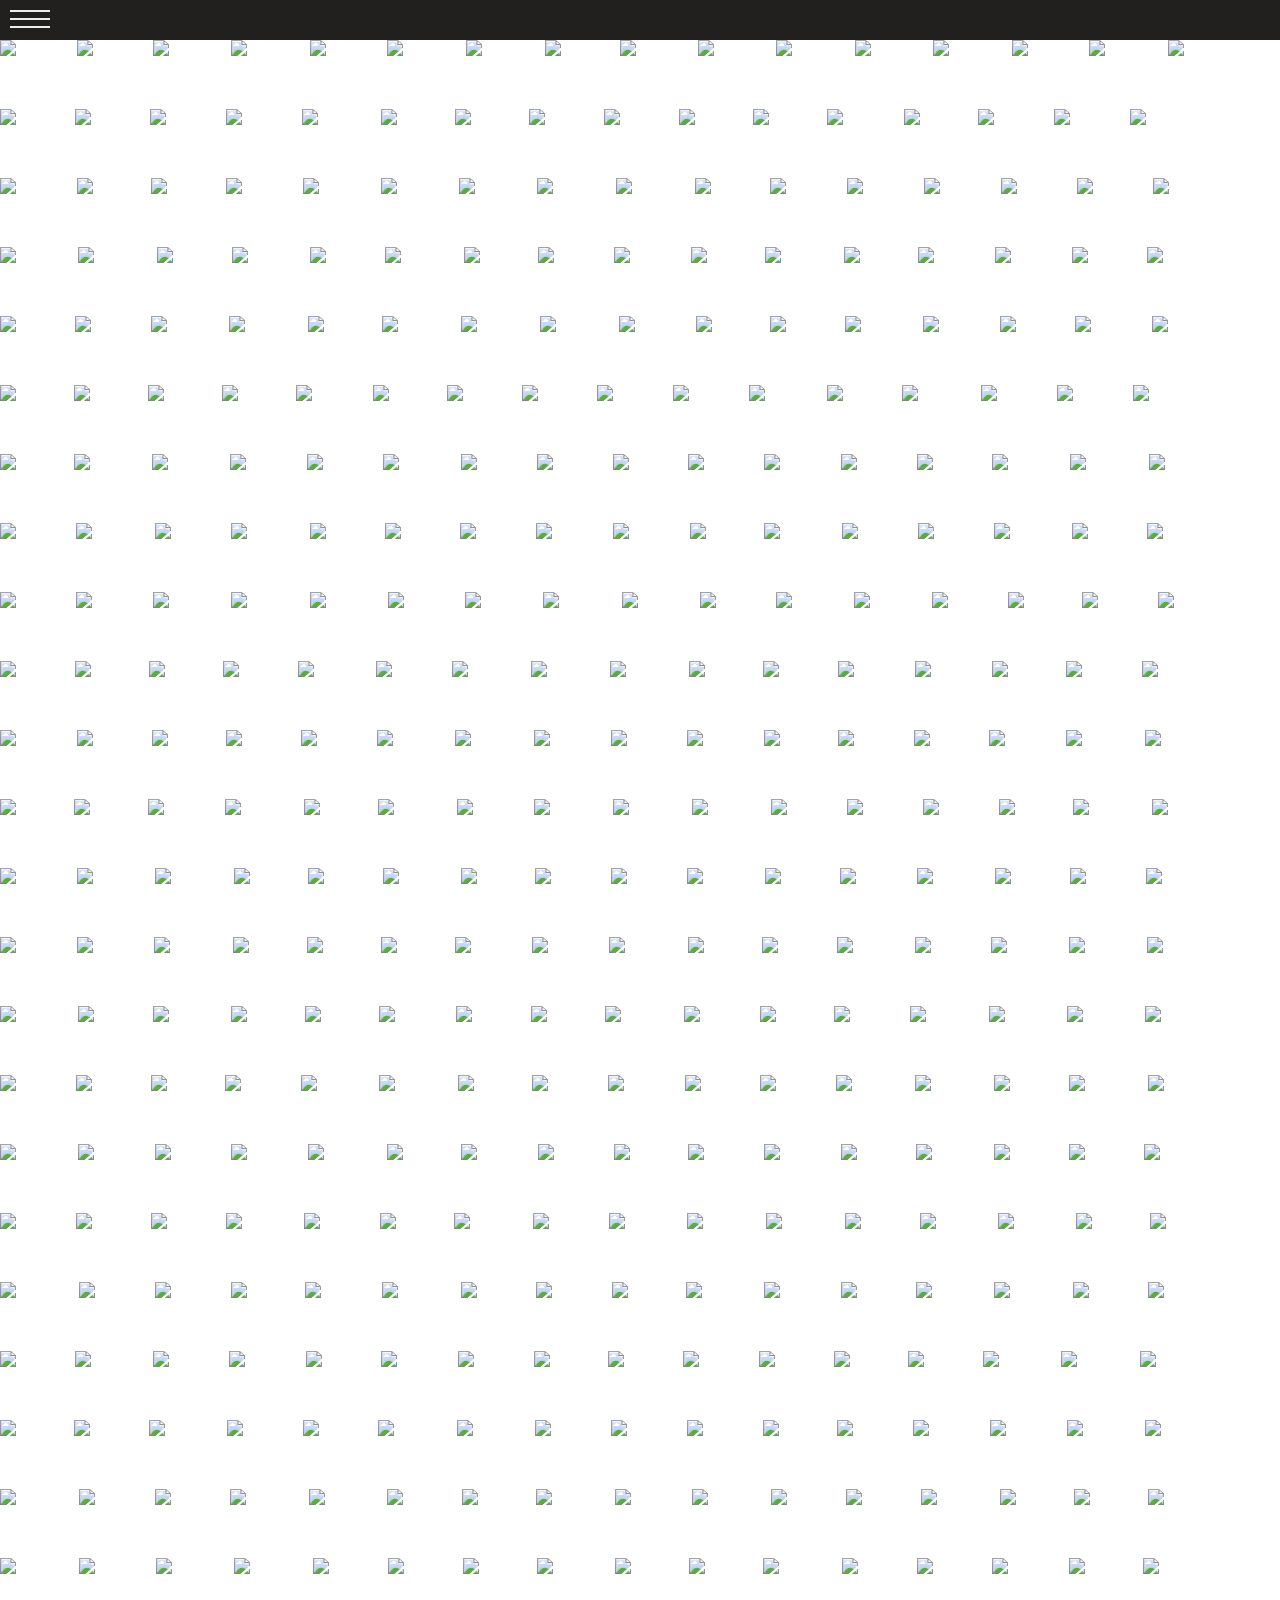
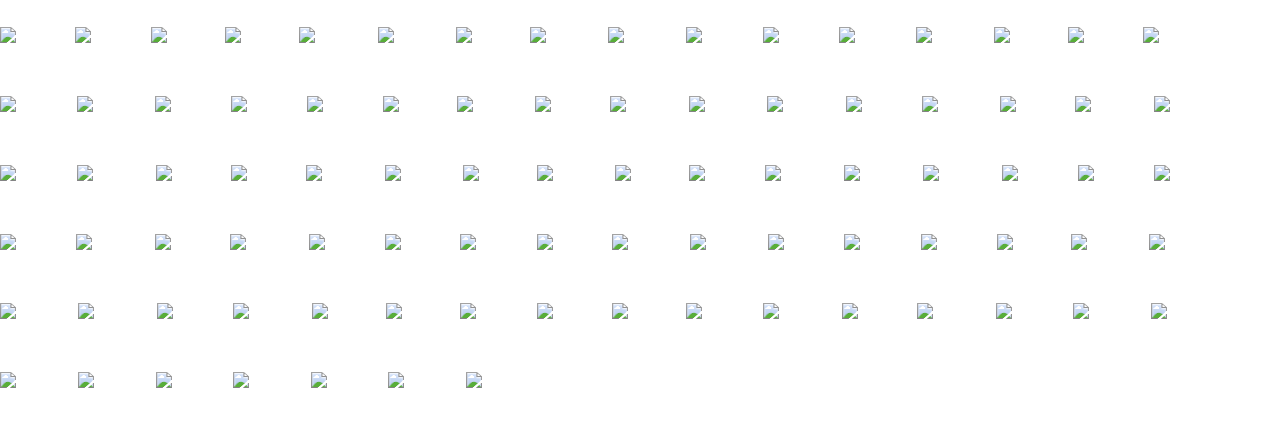
==== index.html @ f20916c6 "gh pages prueba" ====
<!DOCTYPE html>
<html lang="en">

<head>
  <link rel="stylesheet" type="text/css" href="1-estilos/generales.css?n=13">
  <link rel="stylesheet" type="text/css" href="1-scripts/componentes/header.css?n=13">
  <link rel="stylesheet" type="text/css" href="1-scripts/clases/Cuadrado.css?n=13">
  <link rel="stylesheet" type="text/css" href="1-scripts/clases/VideoObj.css?n=13">
  <script src="1-scripts/utilidades/data.js?n=13"></script>
  <script src="1-scripts/utilidades/utilidades.js?n=13"></script>
  <script src="1-scripts/utilidades/eventos.js?n=13"></script>
  <script src="1-scripts/clases/Cuadrado.js?n=13"></script>
  <script src="1-scripts/clases/VideoObj.js?n=13"></script>
  <script src="1-scripts/componentes/header.js?n=13"></script>
  <script src="1-scripts/paginas/home.js?n=13"></script>
  <script src="1-scripts/paginas/frames.js?n=13"></script>
  <script src="1-scripts/index.js?n=13" defer></script>
  <meta charset="utf-8" />
</head>

<body></body>

</html>
---- 1-estilos/generales.css ----
html,
body {
  margin: 0;
  padding: 0;
}

.contenedor-general {
  margin-top: 40px;
}

.cerrar {
  text-align: right;
  padding: 10px;
  cursor: pointer;
  font-size: 1.4rem;
}

.cerrar:hover {
  color: #fa9c6d;
}

.parent-container {
  display: flex;
  flex-wrap: wrap;
}

.frames-container{
  display: flex;
  flex-wrap: wrap;
  justify-content:flex-start;
}

.categoria-img-contenedor{
  width:23%;
  height: 200px;
  overflow: hidden;
  margin: 10px 0.5%;
  border-radius: 20px;
  border: 1px solid #b6b6b6;
}

.categoria-img-contenedor img{
 height: 100%;
}

.categoria-img-contenedor video{
  height: 100%;
}
---- 1-scripts/componentes/header.css ----
.menu{
    position: fixed;
    z-index: 2;
    left: 0;
    top:1px;
    width:300px;
    height: 90vh;
    transition: 1s;
    background-color: #f3f2f2;
}

.menu-lista{
    text-align: center;
}

.menu-lista p{
    padding: 10px;
    cursor: pointer;
    font-size: 1.5rem;
}

.menu-lista p:hover{
    background-color: azure;
}

.hamburguesa{
    position: fixed;
    z-index: 3;
    left: 0;
    top:0;
    width:40px;
    padding: 10px;
    text-align: center;
    cursor: pointer;
}

.hamburguesa div{
    border-top:2px solid #ededed;
    height: 6px;
}

.oculto{
    left: -300px;
}

visible{
    left:0px;
}

.titulo{
    position: fixed;
    text-align: center;
    top:0px;
    height: 40px;
    display: flex;
    justify-content: center;
    align-items: center;
    font-size:1.5rem;
    letter-spacing: 8px;
    background-color: rgb(34, 31, 31);
    width: 100%;
    color:#f3f2f2;
}
---- 1-scripts/clases/Cuadrado.css ----
.cuadrado {
    cursor: pointer;
}

.cuadrado img {
    width: 100%;
}

.cuadrado img:hover {
    transform: scale(3);
}
---- 1-scripts/clases/VideoObj.css ----
.video-fondo {
  position: fixed;
  left: 0px;
  top: 0px;
  z-index: 30;
  width: 100%;
  height: 100%;
  background-color: rgb(0, 0, 0);
  text-align: center;
}

.video-fondo video {
  height: 90%;
  margin-top: 2%;
  border-radius: 4px;
  max-width: 100%;
  animation: slide-down 1000ms ease-out forwards;
}

.cerrar-video {
  z-index: 32;
  position: absolute;
  top: 2%;
  right: 2%;
  text-align: right;
  padding: 10px 15px;
  border-radius: 50%;
  cursor: pointer;
  font-size: 1.4rem;
  color: rgb(44, 44, 45);
  background-color: aliceblue;
}

.cerrar-video:hover {
  color: #fa9c6d;
}

@keyframes slide-down {
  from {
    opacity: 0;
    transform: translateY(-3rem);
  }

  to {
    opacity: 1;
    transform: translateY(0);
  }
}

@keyframes slide-up {
  from {
    opacity: 1;
    transform: translateY(0rem);
  }

  to {
    opacity: 0;
    transform: translateY(-3rem);
  }
}
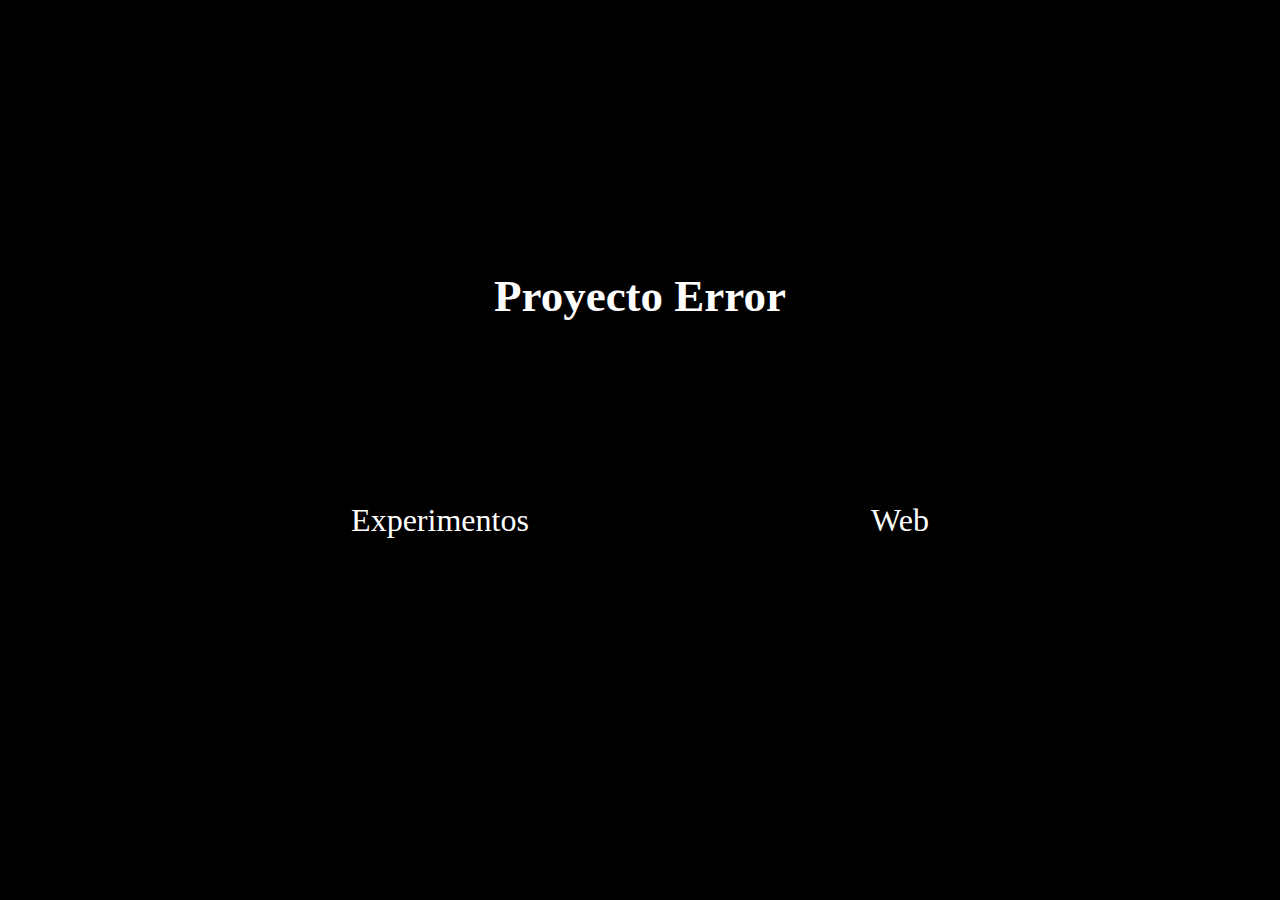
==== commit 4dfb6c81: "nueva estructura" ====
--- a/index.html
+++ b/index.html
@@ -1,23 +1,20 @@
 <!DOCTYPE html>
-<html lang="en">
-
-<head>
-  <link rel="stylesheet" type="text/css" href="1-estilos/generales.css?n=13">
-  <link rel="stylesheet" type="text/css" href="1-scripts/componentes/header.css?n=13">
-  <link rel="stylesheet" type="text/css" href="1-scripts/clases/Cuadrado.css?n=13">
-  <link rel="stylesheet" type="text/css" href="1-scripts/clases/VideoObj.css?n=13">
-  <script src="1-scripts/utilidades/data.js?n=13"></script>
-  <script src="1-scripts/utilidades/utilidades.js?n=13"></script>
-  <script src="1-scripts/utilidades/eventos.js?n=13"></script>
-  <script src="1-scripts/clases/Cuadrado.js?n=13"></script>
-  <script src="1-scripts/clases/VideoObj.js?n=13"></script>
-  <script src="1-scripts/componentes/header.js?n=13"></script>
-  <script src="1-scripts/paginas/home.js?n=13"></script>
-  <script src="1-scripts/paginas/frames.js?n=13"></script>
-  <script src="1-scripts/index.js?n=13" defer></script>
-  <meta charset="utf-8" />
-</head>
-
-<body></body>
-
-</html>+<html>
+  <head>
+    <meta charset="utf-8" />
+    <meta http-equiv="X-UA-Compatible" content="IE=edge" />
+    <title>Error Landing Page</title>
+    <meta name="viewport" content="width=device-width, initial-scale=1" />
+    <link rel="stylesheet" href="index.css?n=1" />
+  </head>
+  <body>
+    <video width="420" autoplay muted loop playsinline>
+      <source src="index.mp4?n=1" type="video/mp4" />
+    </video>
+    <h1>Proyecto Error</h1>
+    <div>
+        <a href="/experimental/index.html" target="_blank">Experimentos</a>
+        <a href="https://alejoforero.com" target="_blank">Web</a>
+    </div>
+  </body>
+</html>
--- a/index.css
+++ b/index.css
@@ -0,0 +1,42 @@
+*{
+    margin: 0px;
+    padding: 0px;
+    box-sizing: border-box;
+}
+
+body{
+    background-color: black;
+}
+
+video{
+    width: 100%;
+    filter: opacity(0.4);
+    position: absolute;
+    z-index: 1;
+    left: 0px;
+    top:0px;
+}
+
+h1{
+    z-index: 2;
+    color:rgb(255, 255, 255);
+    margin-top: 30vh;
+    text-align: center;
+    font-size: 45px;    
+}
+
+div{
+    z-index: 2;
+    color:rgb(255, 255, 255);
+    display: flex;
+    justify-content:space-around;
+    padding: 20vh;
+}
+
+div a{
+    z-index: 3;
+    font-size: 32px;
+    cursor:pointer;
+    color:rgb(255, 255, 255);
+    text-decoration: none;
+}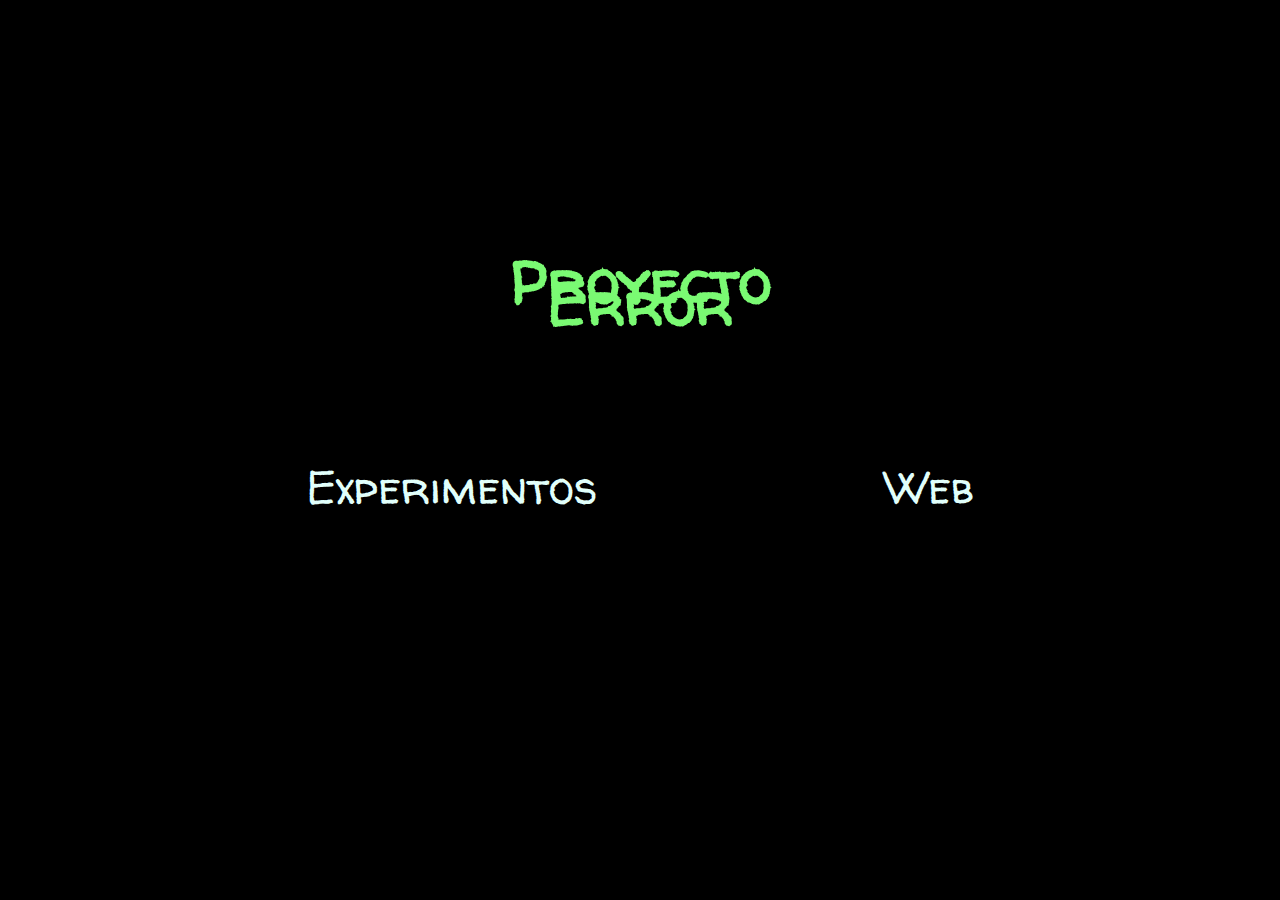
==== commit 01d74647: "landing page video" ====
--- a/index.html
+++ b/index.html
@@ -8,13 +8,30 @@
     <link rel="stylesheet" href="index.css?n=1" />
   </head>
   <body>
-    <video width="420" autoplay muted loop playsinline>
-      <source src="index.mp4?n=1" type="video/mp4" />
-    </video>
-    <h1>Proyecto Error</h1>
+    <video id="video-fondo" autoplay muted loop playsinline></video>
+    <h1>Proyecto <br>Error</h1>
     <div>
-        <a href="/experimental/index.html" target="_blank">Experimentos</a>
-        <a href="https://alejoforero.com" target="_blank">Web</a>
+      <a href="./experimental/" target="_blank">Experimentos</a>
+      <a href="./web/" target="_blank">Web</a>
     </div>
   </body>
+
+  <script>
+    window.onload = () => {
+      escogerVideo();
+    };
+
+    function escogerVideo() {
+      let video = document.getElementById("video-fondo");
+
+      if (screen.width > 800) {
+        video.src = "prueba3.mp4?n=1";
+      }
+
+      if (screen.width <= 800) {
+        video.src = "prueba2.mp4?n=1";
+      }
+      video.load();
+    }
+  </script>
 </html>
--- a/index.css
+++ b/index.css
@@ -1,7 +1,13 @@
+@import url('https://fonts.googleapis.com/css2?family=Mynerve&display=swap');
+@import url('https://fonts.googleapis.com/css2?family=Walter+Turncoat&display=swap');
+
 *{
     margin: 0px;
     padding: 0px;
     box-sizing: border-box;
+    /* font-family: 'Mynerve', cursive; */
+    font-family: 'Walter Turncoat', cursive;
+    line-height: 1.4rem;
 }
 
 body{
@@ -19,10 +25,10 @@
 
 h1{
     z-index: 2;
-    color:rgb(255, 255, 255);
+    color:rgb(122, 250, 115);
     margin-top: 30vh;
     text-align: center;
-    font-size: 45px;    
+    font-size: 60px;    
 }
 
 div{
@@ -30,13 +36,17 @@
     color:rgb(255, 255, 255);
     display: flex;
     justify-content:space-around;
-    padding: 20vh;
+    padding: 18vh;
 }
 
 div a{
     z-index: 3;
-    font-size: 32px;
+    font-size: 46px;
     cursor:pointer;
-    color:rgb(255, 255, 255);
+    color:rgb(225, 255, 251);
     text-decoration: none;
+}
+
+div a:hover{
+    color:rgb(249, 119, 112);
 }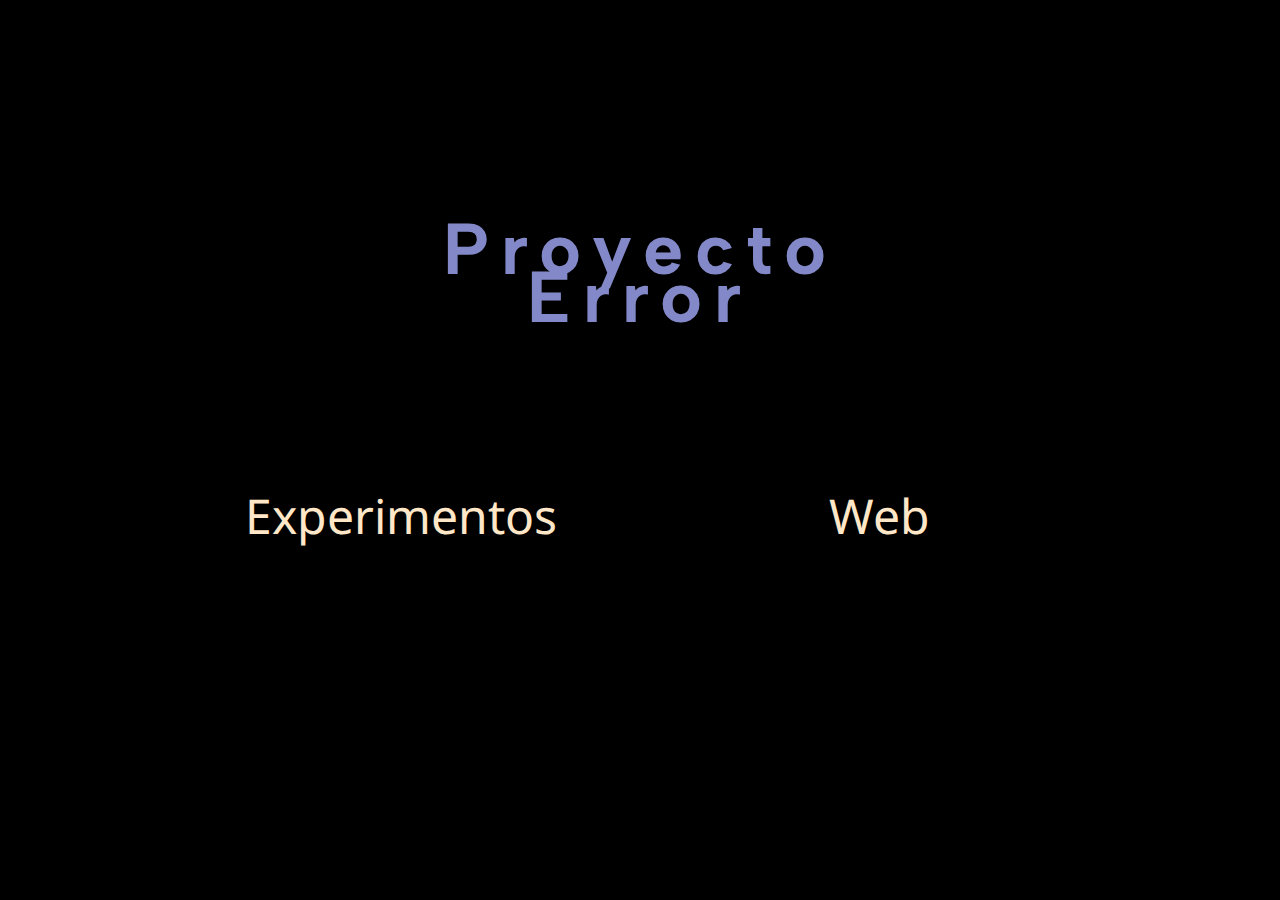
==== commit 1f0dde16: "Web base de navegación" ====
--- a/index.html
+++ b/index.html
@@ -10,9 +10,13 @@
   <body>
     <video id="video-fondo" autoplay muted loop playsinline></video>
     <h1>Proyecto <br>Error</h1>
-    <div>
-      <a href="./experimental/" target="_blank">Experimentos</a>
-      <a href="./web/" target="_blank">Web</a>
+    <div class="menu">
+      <p>
+        <a href="./experimental/" target="_blank">Experimentos</a>
+      </p>
+      <p>
+        <a href="./web/" target="_blank">Web</a>
+      </p>
     </div>
   </body>
 
--- a/index.css
+++ b/index.css
@@ -1,13 +1,12 @@
-@import url('https://fonts.googleapis.com/css2?family=Mynerve&display=swap');
-@import url('https://fonts.googleapis.com/css2?family=Walter+Turncoat&display=swap');
+@import url('https://fonts.googleapis.com/css2?family=Noto+Sans:wght@200&display=swap');
+@import url('https://fonts.googleapis.com/css2?family=Albert+Sans:wght@500&display=swap');
 
 *{
     margin: 0px;
     padding: 0px;
     box-sizing: border-box;
-    /* font-family: 'Mynerve', cursive; */
-    font-family: 'Walter Turncoat', cursive;
-    line-height: 1.4rem;
+    font-family: 'Noto Sans', sans-serif;
+    font-size: 12px;
 }
 
 body{
@@ -16,7 +15,7 @@
 
 video{
     width: 100%;
-    filter: opacity(0.4);
+    filter: opacity(0.6);
     position: absolute;
     z-index: 1;
     left: 0px;
@@ -25,28 +24,42 @@
 
 h1{
     z-index: 2;
-    color:rgb(122, 250, 115);
-    margin-top: 30vh;
+    color:rgb(131, 137, 200);
+    margin-top: 25vh;
     text-align: center;
-    font-size: 60px;    
+    font-size: 6rem; 
+    line-height: 4rem;
+    letter-spacing: 1rem; 
+    font-family: 'Albert Sans', sans-serif;
 }
 
-div{
+.menu{
     z-index: 2;
     color:rgb(255, 255, 255);
     display: flex;
-    justify-content:space-around;
+    justify-content:center;
     padding: 18vh;
 }
 
-div a{
+.menu p{
     z-index: 3;
-    font-size: 46px;
+    width: 50%;
+    margin: 0px 4%;
+    text-align: center;
+}
+
+/* .menu p:first-child{
+    text-align: right;
+} */
+
+.menu a{
+    z-index: 3;
+    font-size: 4rem;
     cursor:pointer;
-    color:rgb(225, 255, 251);
+    color:rgb(255, 231, 200);
     text-decoration: none;
 }
 
-div a:hover{
+.menu a:hover{
     color:rgb(249, 119, 112);
 }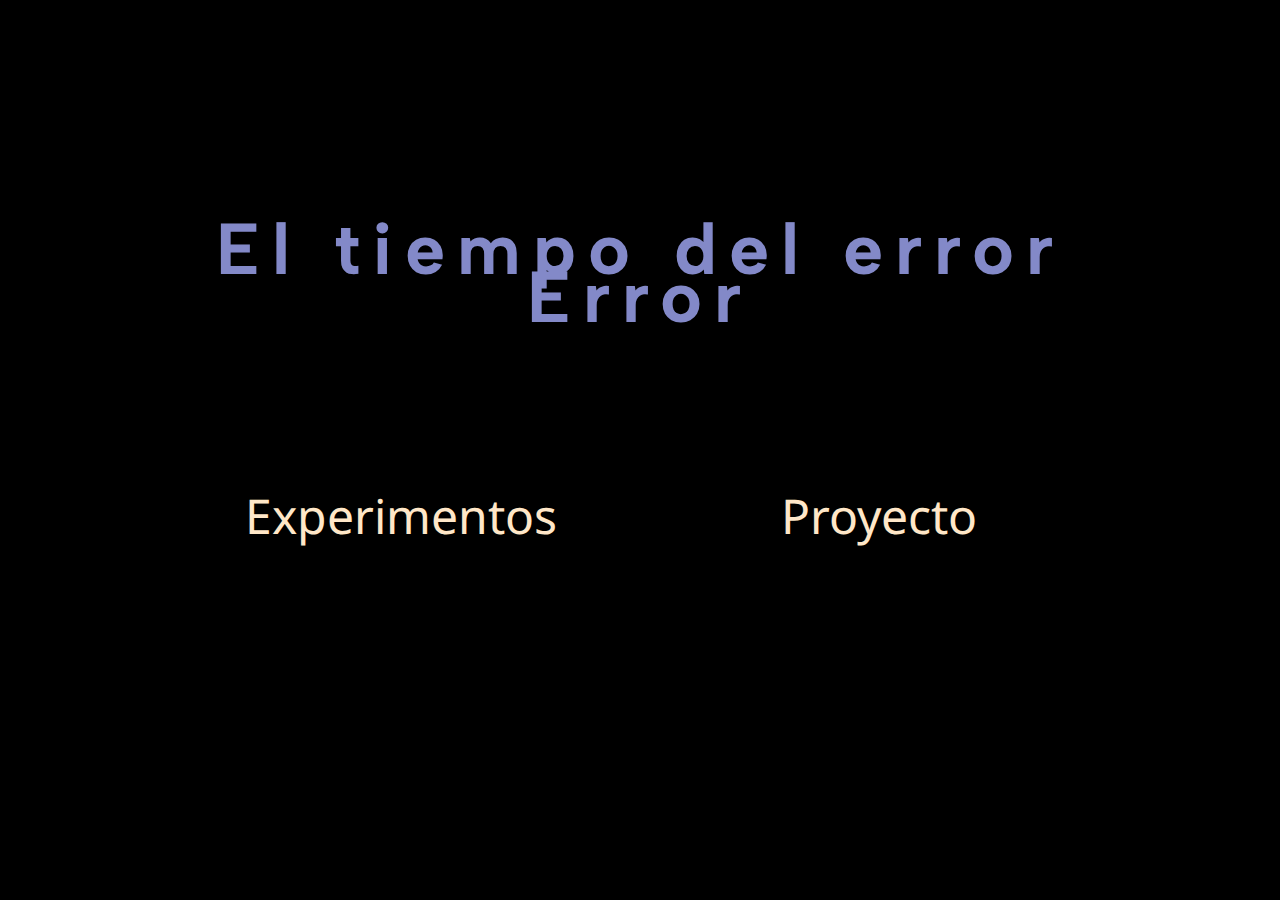
==== commit b7c2a7fe: "estructura general reu Ceci" ====
--- a/index.html
+++ b/index.html
@@ -3,19 +3,19 @@
   <head>
     <meta charset="utf-8" />
     <meta http-equiv="X-UA-Compatible" content="IE=edge" />
-    <title>Error Landing Page</title>
+    <title>Error</title>
     <meta name="viewport" content="width=device-width, initial-scale=1" />
     <link rel="stylesheet" href="index.css?n=1" />
   </head>
   <body>
     <video id="video-fondo" autoplay muted loop playsinline></video>
-    <h1>Proyecto <br>Error</h1>
+    <h1>El tiempo del error <br>Error</h1>
     <div class="menu">
       <p>
         <a href="./experimental/" target="_blank">Experimentos</a>
       </p>
       <p>
-        <a href="./web/" target="_blank">Web</a>
+        <a href="./web/" target="_blank">Proyecto</a>
       </p>
     </div>
   </body>
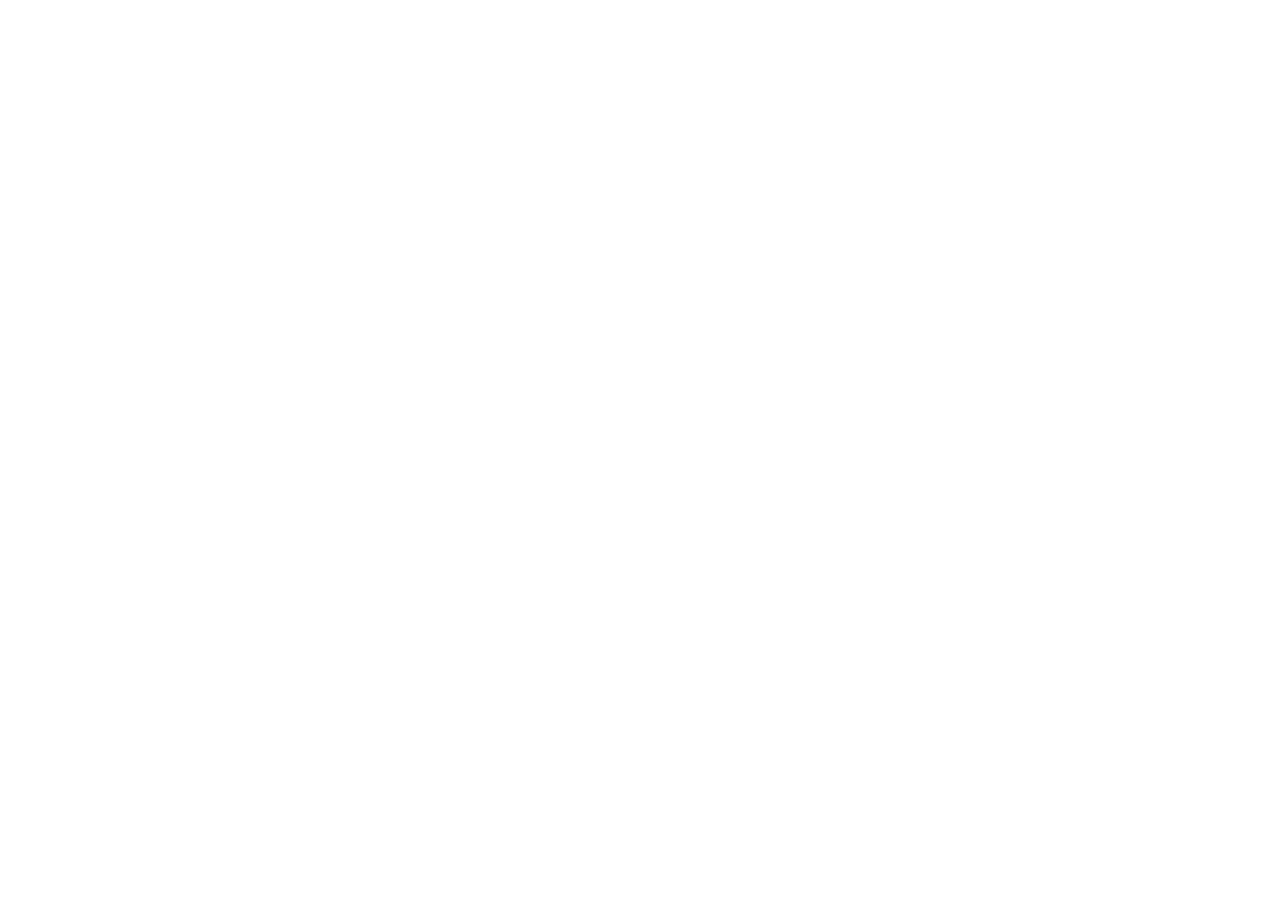
==== commit 95807faa: "version entrega" ====
--- a/index.html
+++ b/index.html
@@ -5,37 +5,37 @@
     <meta http-equiv="X-UA-Compatible" content="IE=edge" />
     <title>Error</title>
     <meta name="viewport" content="width=device-width, initial-scale=1" />
-    <link rel="stylesheet" href="index.css?n=1" />
+    <link rel="stylesheet" href="index.css?n=5" />
   </head>
   <body>
-    <video id="video-fondo" autoplay muted loop playsinline></video>
-    <h1>El tiempo del error <br>Error</h1>
+    <!-- <video id="video-fondo" autoplay muted loop playsinline></video>
+    <h1>El tiempo del error</h1>
     <div class="menu">
       <p>
         <a href="./experimental/" target="_blank">Experimentos</a>
       </p>
       <p>
-        <a href="./web/" target="_blank">Proyecto</a>
+        <a href="./web/" target="_blank">Resultados y procesos</a>
       </p>
-    </div>
+    </div> -->
   </body>
 
   <script>
     window.onload = () => {
-      escogerVideo();
+      window.location.replace("https://eltiempodelerror.moebiusanimacion.com/web/");
     };
 
-    function escogerVideo() {
-      let video = document.getElementById("video-fondo");
+    // function escogerVideo() {
+    //   let video = document.getElementById("video-fondo");
 
-      if (screen.width > 800) {
-        video.src = "prueba3.mp4?n=1";
-      }
+    //   if (screen.width > 800) {
+    //     video.src = "prueba3.mp4?n=1";
+    //   }
 
-      if (screen.width <= 800) {
-        video.src = "prueba2.mp4?n=1";
-      }
-      video.load();
-    }
+    //   if (screen.width <= 800) {
+    //     video.src = "prueba2.mp4?n=1";
+    //   }
+    //   video.load();
+    // }
   </script>
 </html>
--- a/index.css
+++ b/index.css
@@ -1,65 +1,105 @@
-@import url('https://fonts.googleapis.com/css2?family=Noto+Sans:wght@200&display=swap');
-@import url('https://fonts.googleapis.com/css2?family=Albert+Sans:wght@500&display=swap');
+@import url("https://fonts.googleapis.com/css2?family=Lora:wght@500&display=swap");
 
-*{
-    margin: 0px;
-    padding: 0px;
-    box-sizing: border-box;
-    font-family: 'Noto Sans', sans-serif;
-    font-size: 12px;
+* {
+  margin: 0px;
+  padding: 0px;
+  box-sizing: border-box;
+  font-family: "Lora", serif;
+  font-size: 12px;
 }
 
-body{
-    background-color: black;
+body {
+  background-color: black;
 }
 
-video{
-    width: 100%;
-    filter: opacity(0.6);
-    position: absolute;
-    z-index: 1;
-    left: 0px;
-    top:0px;
+video {
+  width: 100%;
+  filter: opacity(0.6);
+  position: absolute;
+  z-index: 1;
+  left: 0px;
+  top: 0px;
 }
 
-h1{
-    z-index: 2;
-    color:rgb(131, 137, 200);
-    margin-top: 25vh;
-    text-align: center;
-    font-size: 6rem; 
-    line-height: 4rem;
-    letter-spacing: 1rem; 
-    font-family: 'Albert Sans', sans-serif;
+h1 {
+  z-index: 2;
+  color: #fa9c6d;
+  margin-top: 25vh;
+  text-align: center;
+  font-size: 5rem;
+  line-height: 6rem;
+  letter-spacing: 0.8rem;
 }
 
-.menu{
-    z-index: 2;
-    color:rgb(255, 255, 255);
-    display: flex;
-    justify-content:center;
-    padding: 18vh;
+.menu {
+  z-index: 2;
+  color: rgb(255, 255, 255);
+  display: flex;
+  justify-content:space-around;
+  padding: 35vh 0 0 0;
 }
 
-.menu p{
-    z-index: 3;
-    width: 50%;
-    margin: 0px 4%;
-    text-align: center;
+.menu p {
+  z-index: 3;
+  width: 50%;
+  margin: 0px 7%;
+  text-align: right;
 }
 
-/* .menu p:first-child{
-    text-align: right;
-} */
-
-.menu a{
-    z-index: 3;
-    font-size: 4rem;
-    cursor:pointer;
-    color:rgb(255, 231, 200);
-    text-decoration: none;
+.menu p:nth-child(1) {
+  text-align: left;
 }
 
-.menu a:hover{
-    color:rgb(249, 119, 112);
-}+.menu a {
+  z-index: 3;
+  font-size: 1.5rem;
+  cursor: pointer;
+  color: rgb(249, 249, 249);
+  text-decoration: none;
+  background-color: #2f4450;
+  padding: 4px 13px;
+  border-radius: 4px;
+}
+
+.menu a:hover {
+  color: rgb(249, 119, 112);
+}
+
+@media only screen and (max-width: 800px) {
+  h1 {
+    font-size: 2rem;
+    line-height: 3rem;
+    margin-top: 20vh;
+  }
+
+  .menu {
+    z-index: 2;
+    color: rgb(255, 255, 255);
+    display: flex;
+    justify-content: space-between;
+    padding: 10vh 0 0 0;
+    flex-wrap: wrap;
+  }
+
+  .menu p {
+    z-index: 3;
+    width: 100%;
+    margin: 14px 0%;
+    text-align: center;
+  }
+
+  .menu p:nth-child(1) {
+    text-align: center;
+  }
+
+  .menu a {
+    z-index: 3;
+    font-size: 1.5rem;
+    cursor: pointer;
+    color: rgb(255, 231, 200);
+    text-decoration: none;
+    background-color: #fa9c6d;
+    padding: 3px 8px;
+    border-radius: 4px;
+  }
+}
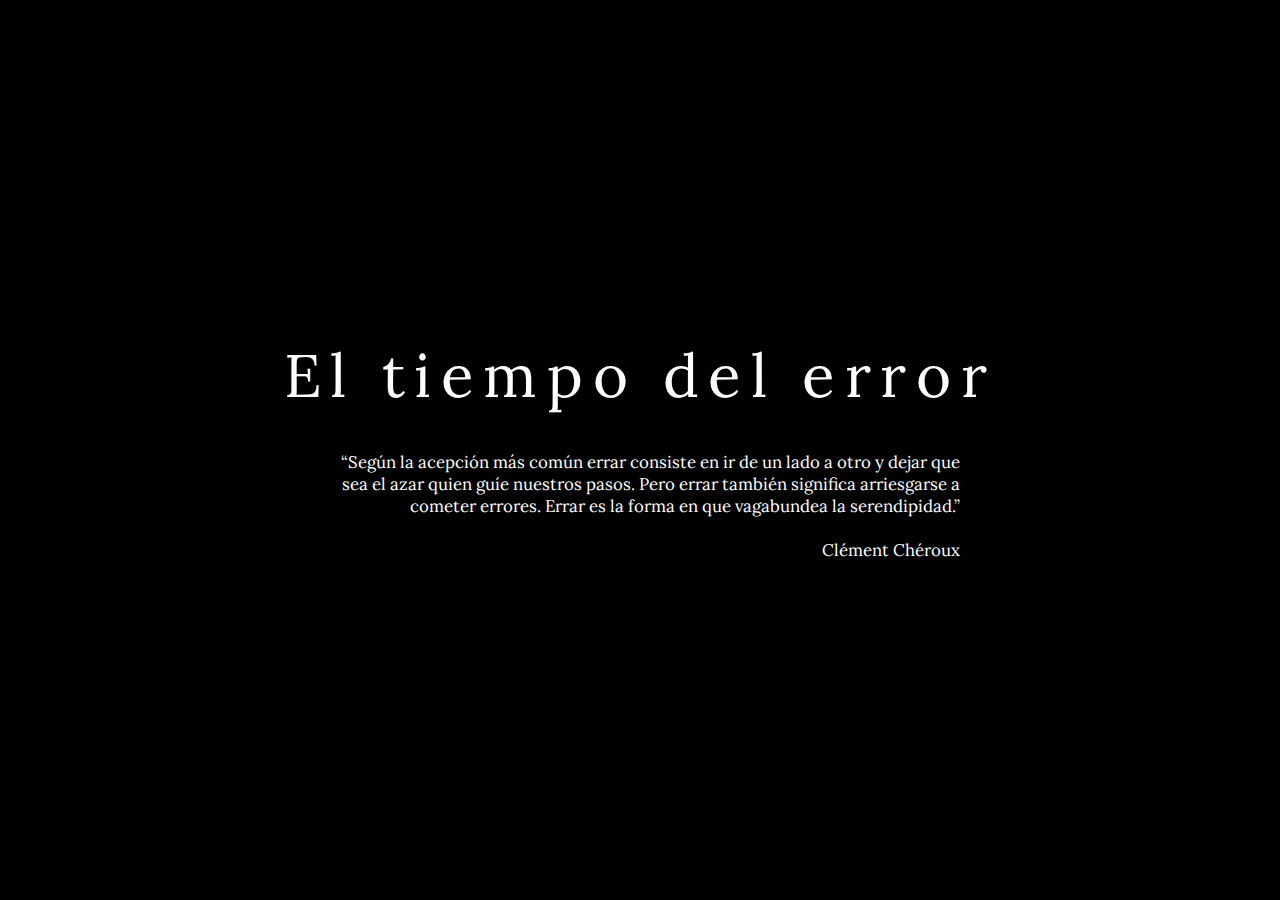
==== commit 2ff74fe2: "cambios Ceci" ====
--- a/index.html
+++ b/index.html
@@ -5,37 +5,32 @@
     <meta http-equiv="X-UA-Compatible" content="IE=edge" />
     <title>Error</title>
     <meta name="viewport" content="width=device-width, initial-scale=1" />
-    <link rel="stylesheet" href="index.css?n=5" />
+    <link rel="stylesheet" href="index.css?n=14" />
   </head>
   <body>
-    <!-- <video id="video-fondo" autoplay muted loop playsinline></video>
-    <h1>El tiempo del error</h1>
-    <div class="menu">
-      <p>
-        <a href="./experimental/" target="_blank">Experimentos</a>
-      </p>
-      <p>
-        <a href="./web/" target="_blank">Resultados y procesos</a>
-      </p>
-    </div> -->
+    <video id="video-fondo" autoplay muted loop playsinline></video>
+    <div>
+      <a href="./web/">El tiempo del error</a>
+      <p>“Según la acepción más común errar consiste en ir de un lado a otro y dejar que sea el azar quien guíe nuestros pasos. Pero errar también significa arriesgarse a cometer errores. Errar es la forma en que vagabundea la serendipidad.”  <br><br>Clément Chéroux</p>
+    </div>
   </body>
 
   <script>
     window.onload = () => {
-      window.location.replace("https://eltiempodelerror.moebiusanimacion.com/web/");
+      escogerVideo()
     };
 
-    // function escogerVideo() {
-    //   let video = document.getElementById("video-fondo");
+    function escogerVideo() {
+      let video = document.getElementById("video-fondo");
 
-    //   if (screen.width > 800) {
-    //     video.src = "prueba3.mp4?n=1";
-    //   }
+      if (screen.width > 800) {
+        video.src = "./assets/pelicula/entrada.mp4?n=14";
+      }
 
-    //   if (screen.width <= 800) {
-    //     video.src = "prueba2.mp4?n=1";
-    //   }
-    //   video.load();
-    // }
+      if (screen.width <= 800) {
+        video.src = "./assets/pelicula/entrada.mp4?n=14";
+      }
+      video.load();
+    }
   </script>
 </html>
--- a/index.css
+++ b/index.css
@@ -10,6 +10,7 @@
 
 body {
   background-color: black;
+  text-align: center;
 }
 
 video {
@@ -21,17 +22,42 @@
   top: 0px;
 }
 
-h1 {
+div{
+  position: absolute;
+  left: 0px;
+  top:0px;
   z-index: 2;
-  color: #fa9c6d;
-  margin-top: 25vh;
+  height: 100%;
+  display: flex;
+  flex-direction:column;
+  justify-content: center;
+  flex-wrap: wrap;
+}
+
+a {
+  color: #fdfdfd;
   text-align: center;
   font-size: 5rem;
   line-height: 6rem;
   letter-spacing: 0.8rem;
+  cursor: pointer;
+  text-decoration: none;
 }
 
-.menu {
+a:hover{
+  color: #fa9c6d;
+}
+
+p{
+  width: 50%;
+  margin-left: 25%;
+  color: #fff;
+  font-size: 1.4rem;
+  margin-top: 40px;
+  text-align: right;
+}
+
+/* .menu {
   z-index: 2;
   color: rgb(255, 255, 255);
   display: flex;
@@ -63,7 +89,7 @@
 
 .menu a:hover {
   color: rgb(249, 119, 112);
-}
+} */
 
 @media only screen and (max-width: 800px) {
   h1 {
